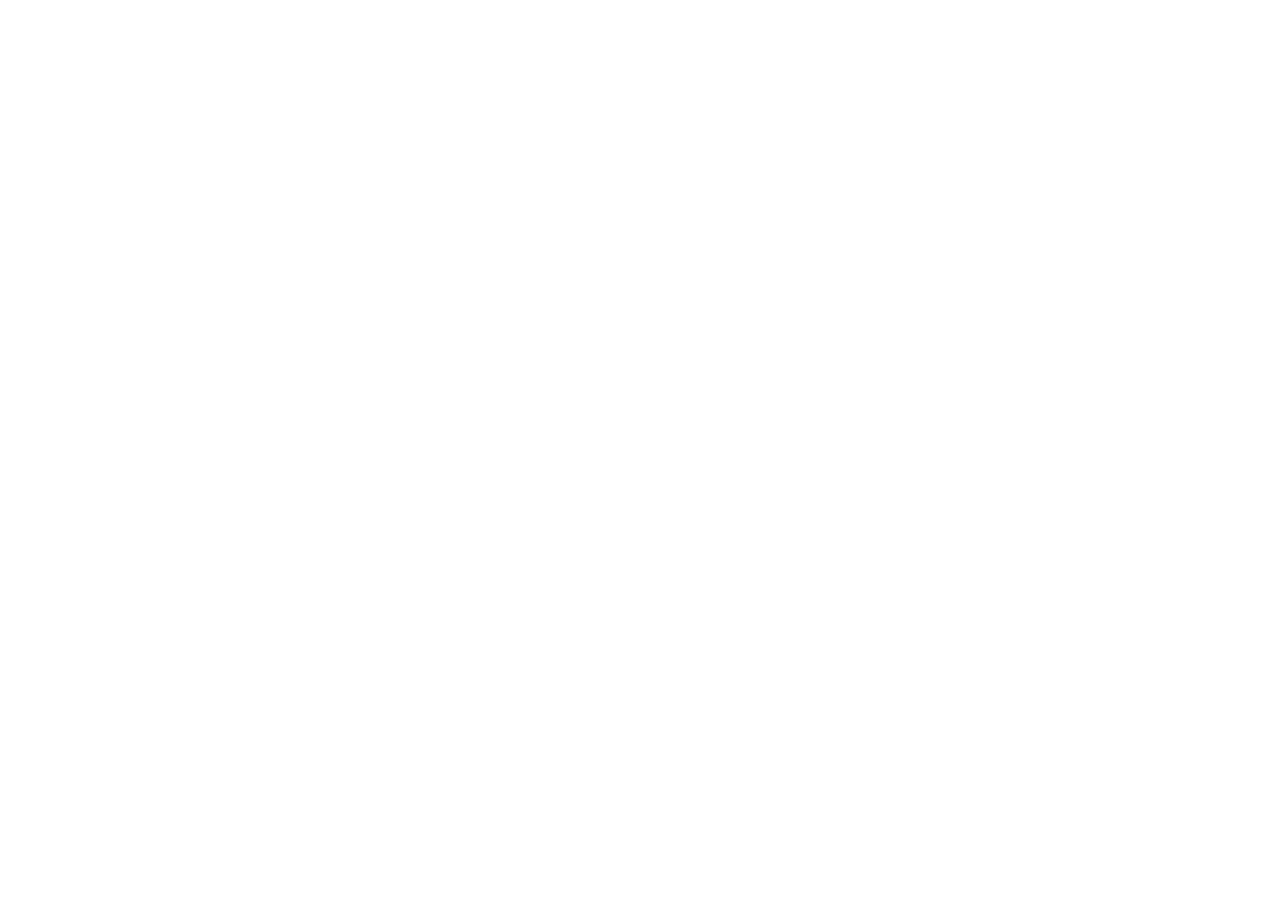
==== Simple_Site.html @ 0f61a1b4 "template" ====
<!DOCTYPE html>
<html lang="en">
<head>
    <meta charset="UTF-8">
    <meta name="viewport" content="width=device-width, initial-scale=1.0">
    <title>Document</title>
</head>
<body>
    
</body>
</html>
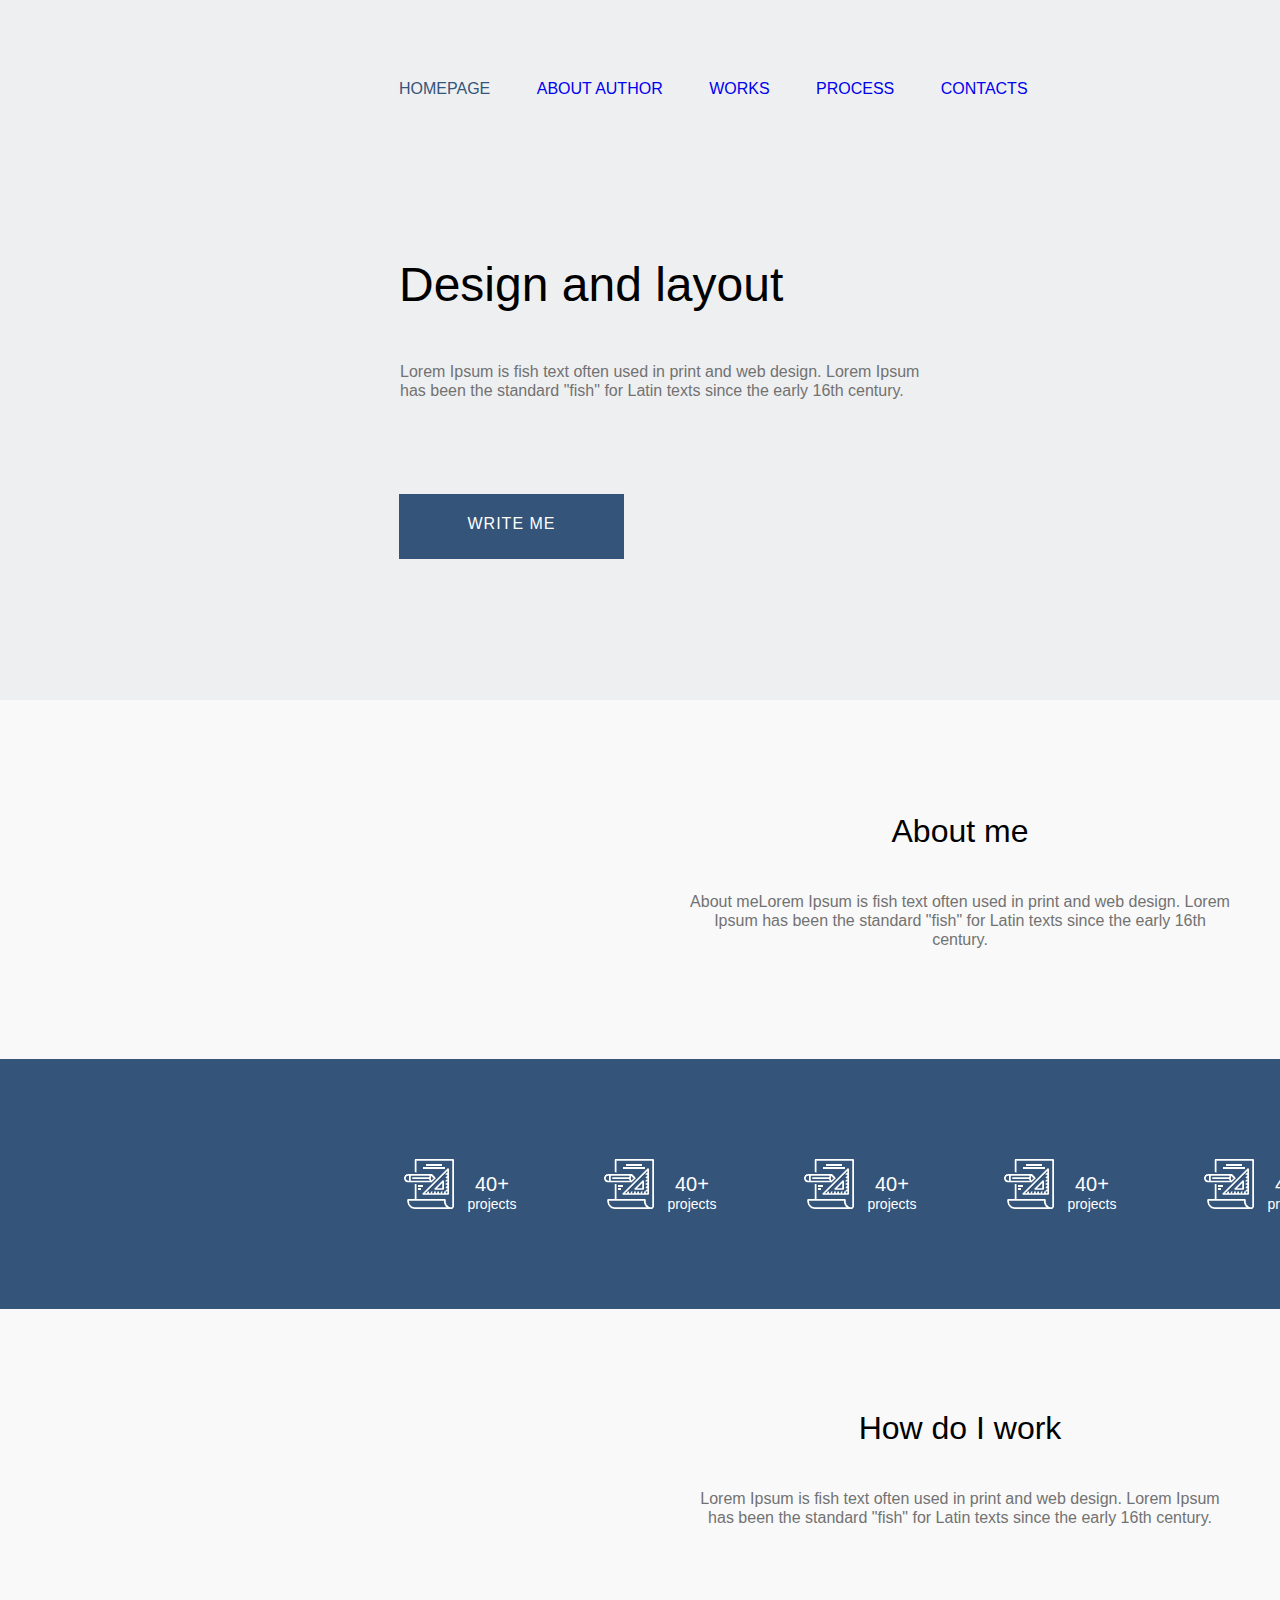
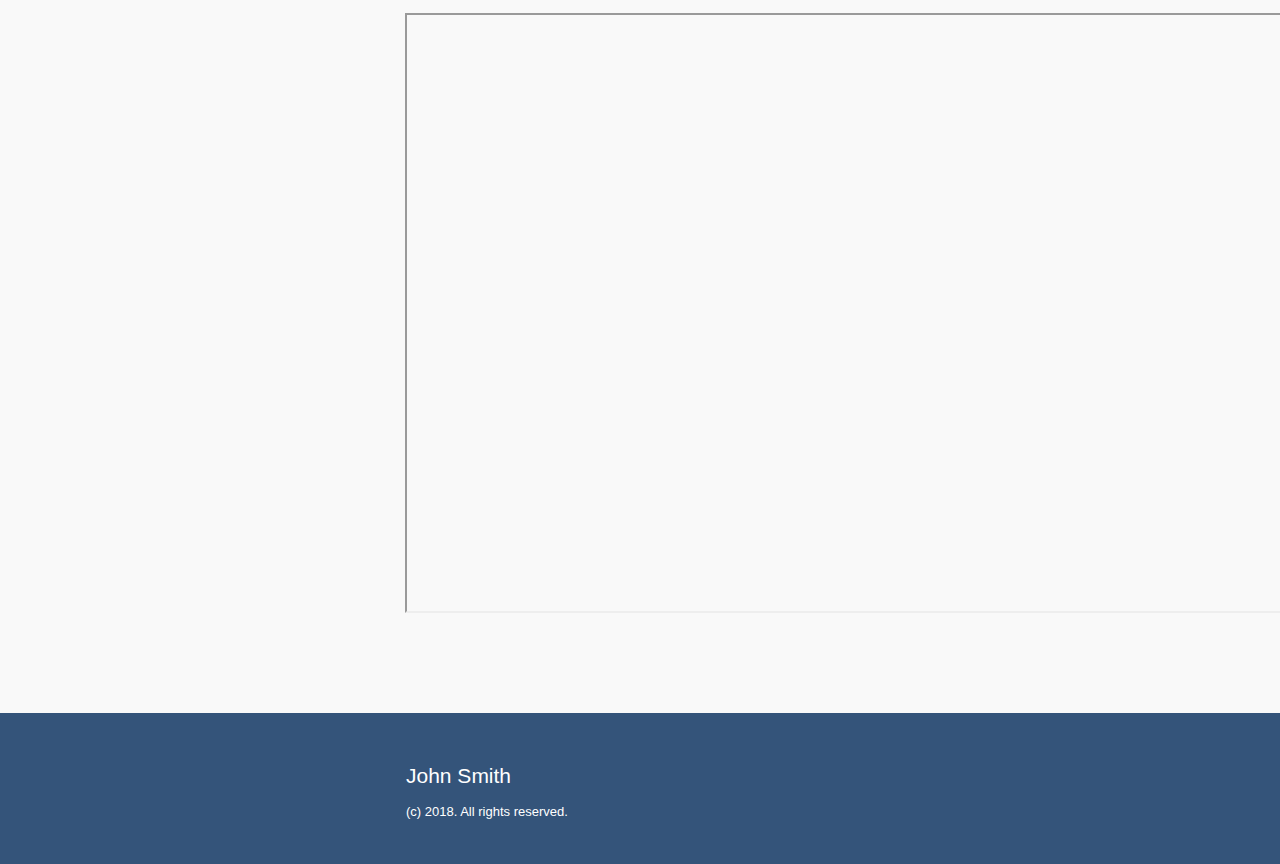
==== commit 39ba5d6c: "Simple website" ====
--- a/Simple_Site.html
+++ b/Simple_Site.html
@@ -1,11 +1,124 @@
 <!DOCTYPE html>
 <html lang="en">
+
 <head>
     <meta charset="UTF-8">
+    <meta name="description" content="Simple Site">
+    <meta name="keywords" content="Simple Site, Simple_Site">
+    <meta name="author" content="Oleksandr">
     <meta name="viewport" content="width=device-width, initial-scale=1.0">
-    <title>Document</title>
+    <title>Simple Site</title>
+    <link rel="stylesheet" type="text/css" href="./style_css/style.css">
 </head>
+
 <body>
-    
+
+    <header class="first_container">
+        <nav class="container_nav_menu">
+            <div class="container_menu"><a href="#" class="style_menu style_for_homepage">HOMEPAGE</a></div>
+            <div class="container_menu"><a href="#" class="style_menu">ABOUT AUTHOR</a></div>
+            <div class="container_menu"><a href="#" class="style_menu">WORKS</a></div>
+            <div class="container_menu"><a href="#" class="style_menu">PROCESS</a></div>
+            <div class="container_menu"><a href="#" class="style_menu style_for_contacts">CONTACTS</a></div>
+        </nav>
+        <div class="page_title">Design and layout</div>
+        <div class="first_screen_text">Lorem Ipsum is fish text often used in print
+            and web design. Lorem Ipsum has been the standard "fish" for Latin texts
+            since the early 16th century.
+        </div>
+        <form action="/action_page.php" name="WRITE_ME" method="get">
+            <button class="first_screen_button" type="submit" name="post" value="WRITE_ME">WRITE ME</button>
+        </form>
+    </header>
+
+    <main>
+        <div class="container_about_me">
+            <div class="style_about_me">About me</div>
+            <div class="style_text_about_me ">About meLorem Ipsum is fish text often used in print and web design.
+                Lorem Ipsum has been the standard "fish" for Latin
+                texts since the early 16th century.
+            </div>
+        </div>
+        <div class="container_numbers">
+
+            <!-- copy -->
+            <div class="container">
+                <div class="project-group">
+                    <div class="project">
+                        <img src="./images/project.png" alt="project">
+                        <div class="project-info">
+                            <div class="project-heading">40+</div>
+                            <div>projects</div>
+                        </div>
+                    </div>
+                    <div class="project">
+                        <img src="./images/project.png" alt="project">
+                        <div class="project-info">
+                            <div class="project-heading">40+</div>
+                            <div>projects</div>
+                        </div>
+                    </div>
+                    <div class="project">
+                        <img src="./images/project.png" alt="project">
+                        <div class="project-info">
+                            <div class="project-heading">40+</div>
+                            <div>projects</div>
+                        </div>
+                    </div>
+                    <div class="project">
+                        <img src="./images/project.png" alt="project">
+                        <div class="project-info">
+                            <div class="project-heading">40+</div>
+                            <div>projects</div>
+                        </div>
+                    </div>
+                    <div class="project">
+                        <img src="./images/project.png" alt="project">
+                        <div class="project-info">
+                            <div class="project-heading">40+</div>
+                            <div>projects</div>
+                        </div>
+                    </div>
+                    <div class="project">
+                        <img src="./images/project.png" alt="project">
+                        <div class="project-info">
+                            <div class="project-heading">40+</div>
+                            <div>projects</div>
+                        </div>
+                    </div>
+                </div>
+            </div>
+            <!-- copy end -->
+
+            <!-- <div class="container_for_png" style="padding-right: 45px;"><img src="./images/numbers__item.png" alt="numbers__item" width="141" height="50"></div>
+            <div class="container_for_png"><img src="./images/numbers__item.png" alt="numbers__item" width="141" height="50"></div>
+            <div class="container_for_png"><img src="./images/numbers__item.png" alt="numbers__item" width="141" height="50"></div>
+            <div class="container_for_png"><img src="./images/numbers__item.png" alt="numbers__item" width="141" height="50"></div>
+            <div class="container_for_png"><img src="./images/numbers__item.png" alt="numbers__item" width="141" height="50"></div>
+            <div class="container_for_png" style="padding: 0px;"><img src="./images/numbers__item.png" alt="numbers__item" width="141" height="50"></div> -->
+
+        </div>
+        <div class="container_how_do_I_work">
+            <div class="style_how_do_I_work">How do I work</div>
+            <div class="style_text_how_do_I_work">Lorem Ipsum is fish text often used in print and web design.
+                Lorem Ipsum has been the standard "fish" for Latin texts
+                since the early 16th century.
+            </div>
+        </div>
+        <div class="container_video">
+            <iframe width="1110" height="600" src="https://www.youtube.com/embed/yc_RfzJc1So?si=NBGUPp7IIvtB2-Ib"
+                title="YouTube video player"
+                allow="accelerometer; autoplay; clipboard-write; encrypted-media; gyroscope; picture-in-picture; web-share"
+                allowfullscreen>
+            </iframe>
+        </div>
+    </main>
+
+    <footer class="container_footer">
+        <div class="footer_text_1">John Smith</div>
+        <div class="footer_text_2">(c) 2018. All rights reserved.</div>
+    </footer>
+
 </body>
+
 </html>--- a/style_css/style.css
+++ b/style_css/style.css
@@ -0,0 +1,213 @@
+* {
+   box-sizing: border-box; 
+}
+
+body {
+    margin: 0px;
+    width: 1920px;
+    height: 2464px;
+    background: rgb(249, 249, 249);
+    font-family: Arial, Helvetica, sans-serif;
+}
+
+.first_container {
+    height: 700px;
+    background: rgb(238, 239, 241);
+} 
+
+.container_nav_menu {
+    width: 1915px;
+    height: 257px;
+    padding: 79px 870px 151px 399px;
+    background: rgb(238, 239, 241);
+}
+
+.container_menu {
+    display: inline-block;
+    width: auto;
+}
+
+.style_menu {
+    padding-right: 42px;
+    /* font-family: Arial, Helvetica, sans-serif; */
+    font-size: 16px;
+    font-weight: 400;
+    line-height: 19px;
+    text-align: left;
+    text-transform: uppercase;
+    text-decoration: none;
+}
+
+.style_for_homepage {
+    font-weight: 500;
+    color: rgb(52, 84, 122);
+}
+
+.style_for_contacts {
+    padding-right:  0px;
+}
+
+.page_title {
+    height: 105px;
+    padding: 0px 980px 60px 399px;
+    /* font-family: Arial, Helvetica, sans-serif; */
+    font-size: 48px;
+    font-weight: 500;
+    line-height: 56px;
+    text-align: left;
+}
+
+.first_screen_text {
+    height: 132px;
+    padding: 0px 980px 65px 400px;
+    /* font-family:  Arial, Helvetica, sans-serif; */
+    color: rgb(114, 114, 114);
+    font-size: 16px;
+    font-weight: 400;
+    line-height: 19px;
+    text-align: left;
+}
+
+form {
+    height: 206px;
+    padding-left: 399px;
+    padding-bottom: 141px;
+}
+
+.first_screen_button {
+    width: 225px;
+    height: 65px;
+    padding: 16px 41px 23px;
+    background: rgb(52, 84, 122);
+    color: rgb(255, 255, 255);
+    /* font-family: Arial, Helvetica, sans-serif; */
+    font-size: 16px;
+    font-weight: 400;
+    line-height: 19px;
+    letter-spacing: 1px;
+    text-align: center;
+    cursor: pointer;
+    border: none;
+}
+
+.container_about_me {
+    height: 359px;
+    padding: 112px 690px 100px;
+}
+
+.style_about_me {
+    height: 80px;
+    padding-bottom: 50px;
+    /* font-family: Arial, Helvetica, sans-serif; */
+    font-size: 32px;
+    font-weight: 500;
+    line-height: 38px;
+    text-align: center;
+}
+
+.style_text_about_me {
+    height: 67px;
+    color: rgb(114, 114, 114);
+    /* font-family: Arial, Helvetica, sans-serif; */
+    font-size: 16px;
+    font-weight: 400;
+    line-height: 19px;
+    text-align: center;
+}
+
+.container_numbers {
+    height: 250px;
+    background: rgb(52, 84, 122);
+    padding: 100px 0px;
+    text-align: center;
+}
+
+/* copy */
+.container {
+    margin: 0 auto;
+    max-width: 1200px;
+}
+
+.project-group {
+    font-size: 0;
+}
+
+.project {
+    font-size: 14px;
+    display: inline-block;
+    width: calc(100% / 6);
+}
+
+.project-heading {
+    font-size: 20px;
+}
+
+.project-group img {
+    width: 50px;
+    height: 50px;
+    display: inline-block;
+    margin-right: 10px;
+}
+
+.project-info {
+    color: #ffffff;
+    display: inline-block;
+}
+/* copy end */
+
+/* .container_for_png {
+    display: inline-block;
+    padding-right: 49px;
+} */
+
+.container_how_do_I_work {
+    height: 304px;
+    padding: 100px 690px 57px;
+}
+
+.style_how_do_I_work {
+    height: 80px;
+    padding-bottom: 50px;
+    /* font-family: Arial, Helvetica, sans-serif; */
+    font-size: 32px;
+    font-weight: 500;
+    line-height: 38px;
+    text-align: center;
+}
+
+.style_text_how_do_I_work {
+    height: 67px;
+    color: rgb(114, 114, 114);
+    /* font-family: Arial, Helvetica, sans-serif; */
+    font-size: 16px;
+    font-weight: 400;
+    line-height: 19px;
+    text-align: center;
+}
+
+.container_video {
+    height: 700px;
+    padding: 0px 405px 100px;
+}
+
+.container_footer {
+    height: 151px;
+    padding-top: 50px;
+    padding-left: 406px;
+    background: rgb(52, 84, 122);
+}
+
+.footer_text_1 {
+    color: rgb(255, 255, 255);
+    font-size: 21px;
+    font-weight: 500;
+    line-height: 25px;
+}
+
+.footer_text_2 {
+    padding-top: 16px;
+    color: rgb(255, 255, 255);
+    font-size: 13px;
+    font-weight: 400;
+    line-height: 15px;
+}